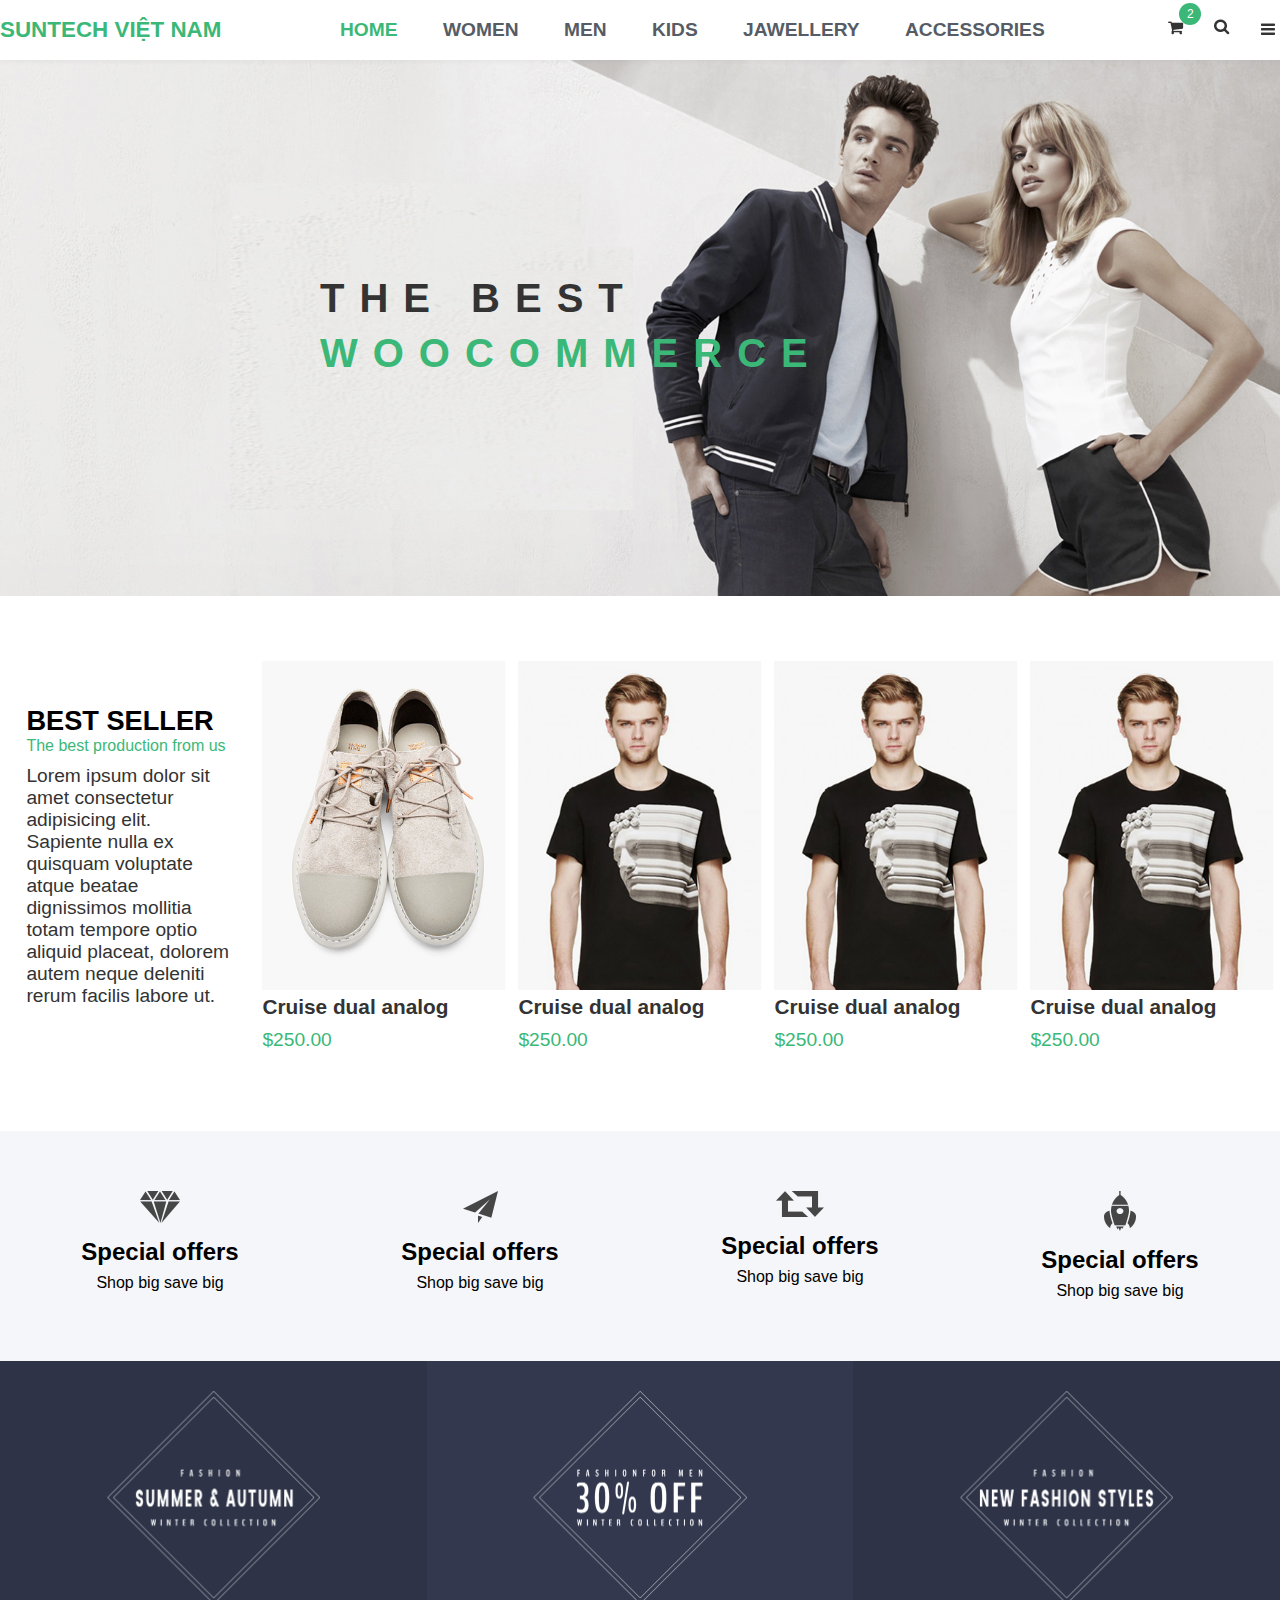
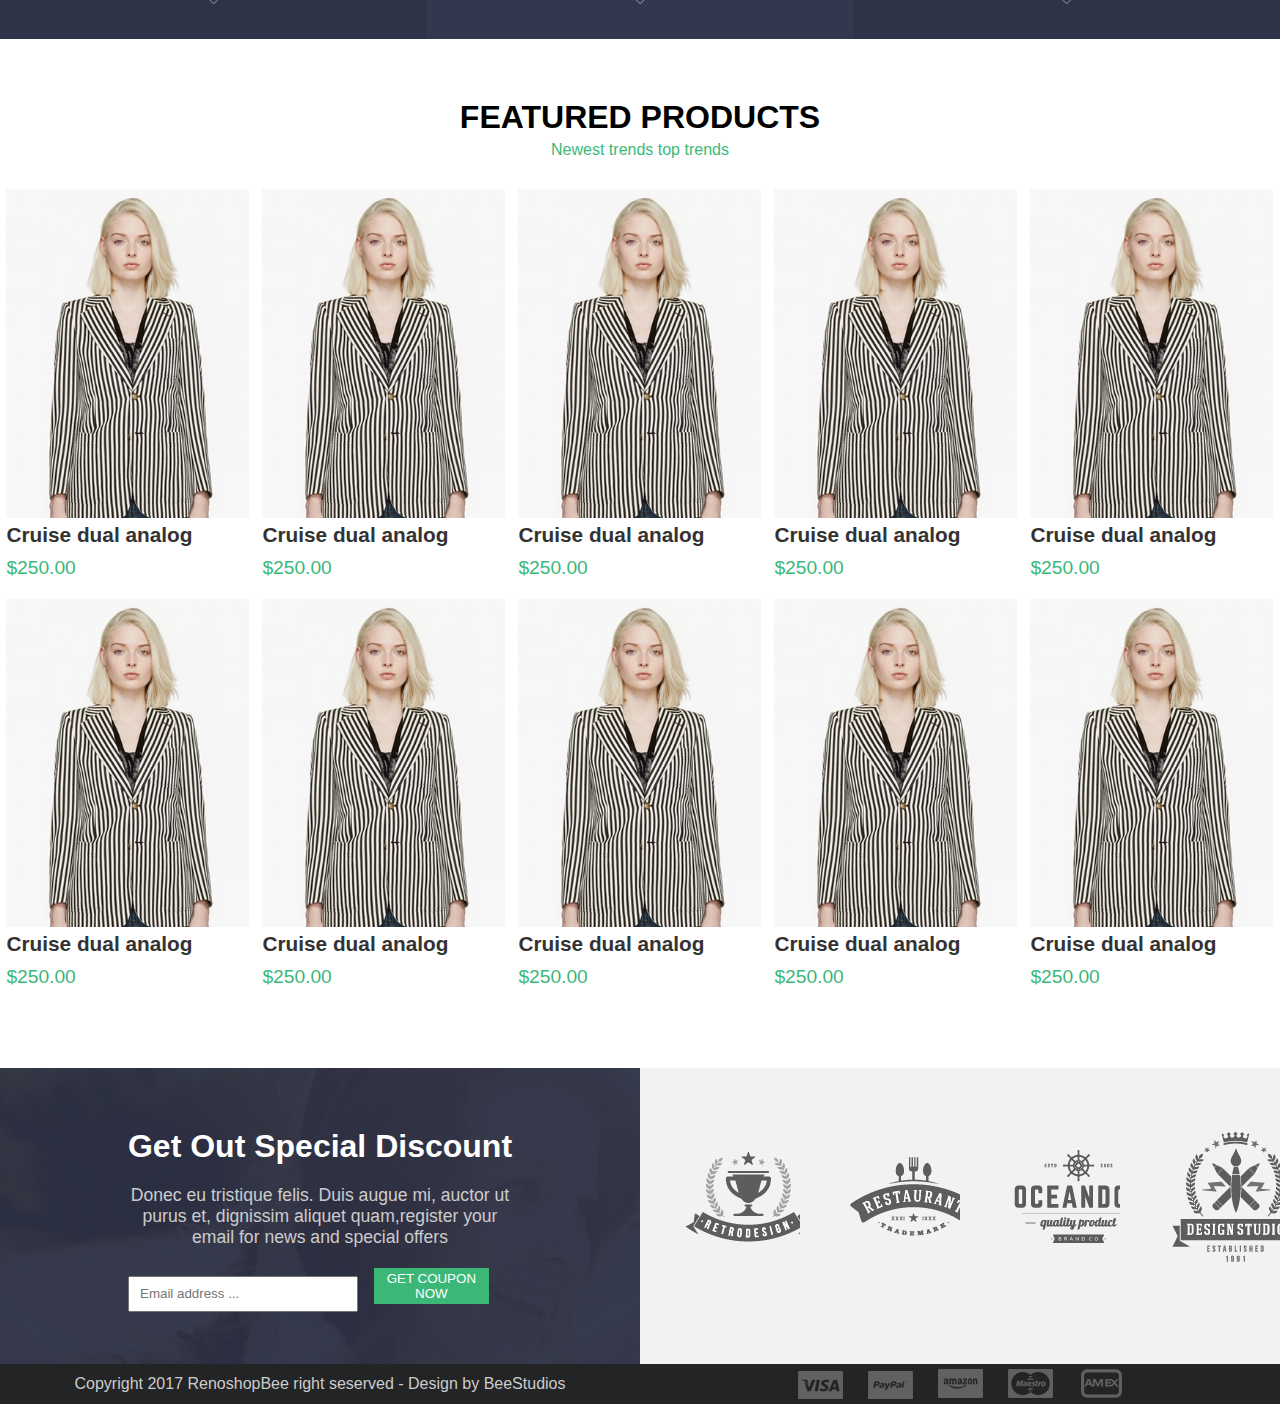
==== display_flex/index.html @ 5df72864 "fillter update 20/7" ====
<!DOCTYPE html>
<html lang="en">

<head>
    <meta charset="UTF-8">
    <meta http-equiv="X-UA-Compatible" content="IE=edge">
    <meta name="viewport" content="width=device-width, initial-scale=1.0">
    <link rel="stylesheet" href="./css/style.css">
    <title>Layout 02</title>
</head>

<body>
    <header>
        <div class="container header-wrap">
            <div class="logo"><a href="#">suntech việt nam</a></div>
            <nav>
                <ul>
                    <li><a href="#" class="active">Home</a></li>
                    <li><a href="#">Women</a></li>
                    <li><a href="#">Men</a></li>
                    <li><a href="#">Kids</a></li>
                    <li><a href="#">Jawellery</a></li>
                    <li><a href="#">Accessories</a></li>
                </ul>
            </nav>
            <div class="toolbar">
                <a href="#" class="cart-icon">
                    <img src="./img/cart_icon.png" alt="" />
                    <div class="cart-total-product">
                        2
                    </div>
                </a>
                <a href="#" class="search-icon">
                    <img src="./img/search_icon.png" alt="" />
                </a>
                <a href="#" class="more-icon">
                    <img src="./img/menu.png" alt="" />
                </a>
            </div>
        </div>
    </header>

    <banner>
        <div class="slider-item">
            <h3>
                the best
                <p>Woocommerce</p>
            </h3>
            <img src="./img/banner.jpg" alt="loading..." />
        </div>
    </banner>

    <product-list>
        <div class="container">
            <ul class="list-product">
                <li class="li-one">
                    <h3>Best seller</h3>
                    <small>The best production from us</small>
                    <p>Lorem ipsum dolor sit amet consectetur adipisicing elit. Sapiente nulla ex quisquam voluptate atque beatae dignissimos mollitia totam tempore optio aliquid placeat, dolorem autem neque deleniti rerum facilis labore ut.</p>

                </li>
                <li>
                    <img src="./img/p1.jpg" alt="loading..." />
                    <h2>Cruise dual analog</h2>
                    <p>$250.00</p>
                    <div class="user-action">
                        <a href="#"></a>
                        <a href="#"></a>
                        <a href="#"></a>
                    </div>
                </li>
                <li>
                    <img src="./img/p2.jpg" alt="loading..." />
                    <h2>Cruise dual analog</h2>
                    <p>$250.00</p>
                    <div class="user-action">
                        <a href="#">&nbsp;</a>
                        <a href="#">&nbsp;</a>
                        <a href="#">&nbsp;</a>
                    </div>
                </li>
                <li>
                    <img src="./img/p2.jpg" alt="loading..." />
                    <h2>Cruise dual analog</h2>
                    <p>$250.00</p>
                    <div class="user-action">
                        <a href="#">&nbsp;</a>
                        <a href="#">&nbsp;</a>
                        <a href="#">&nbsp;</a>
                    </div>
                </li>
                <li>
                    <img src="./img/p2.jpg" alt="loading..." />
                    <h2>Cruise dual analog</h2>
                    <p>$250.00</p>
                    <div class="user-action">
                        <a href="#">&nbsp;</a>
                        <a href="#">&nbsp;</a>
                        <a href="#">&nbsp;</a>
                    </div>
                </li>
            </ul>
        </div>
    </product-list>

    <shipping>
        <div class="container">
            <ul>
                <li>
                    <img src="./img/ic1.png" alt="" />
                    <div class="shipping-content">
                        <h4>Special offers</h4>
                        <small>Shop big save big</small>
                    </div>
                </li>
                <li>
                    <img src="./img/ic2.png" alt="" />
                    <div class="shipping-content">
                        <h4>Special offers</h4>
                        <small>Shop big save big</small>
                    </div>
                </li>
                <li>
                    <img src="./img/ic3.png" alt="" />
                    <div class="shipping-content">
                        <h4>Special offers</h4>
                        <small>Shop big save big</small>
                    </div>
                </li>
                <li>
                    <img src="./img/ic4.png" alt="" />
                    <div class="shipping-content">
                        <h4>Special offers</h4>
                        <small>Shop big save big</small>
                    </div>
                </li>
            </ul>
        </div>
    </shipping>

    <promotion>
        <ul>
            <li>
                <img src="./img/prom1.png" alt="" />
            </li>
            <li>
                <img src="./img/prom2.png" alt="" />
            </li>
            <li>
                <img src="./img/prom3.png" alt="" />
            </li>
        </ul>
    </promotion>

    <product-list>
        <div class="container">
            <h3>Featured Products</h3>
            <small>Newest trends top trends</small>
            <ul class="list-product">
                <li>
                    <img src="./img/p3.jpg" alt="loading..." />
                    <h2>Cruise dual analog</h2>
                    <p>$250.00</p>
                    <div class="user-action">
                        <a href="#"></a>
                        <a href="#"></a>
                        <a href="#"></a>
                    </div>
                </li>
                <li>
                    <img src="./img/p3.jpg" alt="loading..." />
                    <h2>Cruise dual analog</h2>
                    <p>$250.00</p>
                    <div class="user-action">
                        <a href="#"></a>
                        <a href="#"></a>
                        <a href="#"></a>
                    </div>
                </li>
                <li>
                    <img src="./img/p3.jpg" alt="loading..." />
                    <h2>Cruise dual analog</h2>
                    <p>$250.00</p>
                    <div class="user-action">
                        <a href="#">&nbsp;</a>
                        <a href="#">&nbsp;</a>
                        <a href="#">&nbsp;</a>
                    </div>
                </li>
                <li>
                    <img src="./img/p3.jpg" alt="loading..." />
                    <h2>Cruise dual analog</h2>
                    <p>$250.00</p>
                    <div class="user-action">
                        <a href="#">&nbsp;</a>
                        <a href="#">&nbsp;</a>
                        <a href="#">&nbsp;</a>
                    </div>
                </li>
                <li>
                    <img src="./img/p3.jpg" alt="loading..." />
                    <h2>Cruise dual analog</h2>
                    <p>$250.00</p>
                    <div class="user-action">
                        <a href="#">&nbsp;</a>
                        <a href="#">&nbsp;</a>
                        <a href="#">&nbsp;</a>
                    </div>
                </li>
                <li>
                    <img src="./img/p3.jpg" alt="loading..." />
                    <h2>Cruise dual analog</h2>
                    <p>$250.00</p>
                    <div class="user-action">
                        <a href="#"></a>
                        <a href="#"></a>
                        <a href="#"></a>
                    </div>
                </li>
                <li>
                    <img src="./img/p3.jpg" alt="loading..." />
                    <h2>Cruise dual analog</h2>
                    <p>$250.00</p>
                    <div class="user-action">
                        <a href="#"></a>
                        <a href="#"></a>
                        <a href="#"></a>
                    </div>
                </li>
                <li>
                    <img src="./img/p3.jpg" alt="loading..." />
                    <h2>Cruise dual analog</h2>
                    <p>$250.00</p>
                    <div class="user-action">
                        <a href="#">&nbsp;</a>
                        <a href="#">&nbsp;</a>
                        <a href="#">&nbsp;</a>
                    </div>
                </li>
                <li>
                    <img src="./img/p3.jpg" alt="loading..." />
                    <h2>Cruise dual analog</h2>
                    <p>$250.00</p>
                    <div class="user-action">
                        <a href="#">&nbsp;</a>
                        <a href="#">&nbsp;</a>
                        <a href="#">&nbsp;</a>
                    </div>
                </li>
                <li>
                    <img src="./img/p3.jpg" alt="loading..." />
                    <h2>Cruise dual analog</h2>
                    <p>$250.00</p>
                    <div class="user-action">
                        <a href="#">&nbsp;</a>
                        <a href="#">&nbsp;</a>
                        <a href="#">&nbsp;</a>
                    </div>
                </li>
            </ul>
        </div>
    </product-list>

    <contact>
        <div class="contact-item left">
            <h2>get out Special discount</h2>
            <p>Donec eu tristique felis. Duis augue mi, auctor ut purus et, dignissim aliquet quam,register your email for news and special offers</p>
            <form action="">
                <input type="text" placeholder="Email address ..." />
                <button>get coupon now</button>
            </form>
        </div>
        <div class="contact-item right">
            <a href=""></a>
            <a href=""></a>
            <a href=""></a>
            <a href=""></a>
        </div>
    </contact>

    <footer>
        <div class="footer-left">
            Copyright 2017 RenoshopBee right seserved - Design by BeeStudios
        </div>
        <div class="footer-right">
            <a href=""></a>
            <a href=""></a>
            <a href=""></a>
            <a href=""></a>
            <a href=""></a>
        </div>
    </footer>
</body>

</html>
---- display_flex/css/style.css ----
* {
    margin: 0;
    padding: 0;
    box-sizing: border-box;
}

body {
    font-family: 'Tahoma', sans-serif;
    font-size: 1.2rem;
}

a {
    text-decoration: none;
}

ul {
    list-style-type: none;
}

.container {
    max-width: 1280px;
    margin: 0 auto;
}


/* header */

header {
    min-height: 60px;
}

.header-wrap {
    display: flex;
    min-height: 60px;
    align-items: center;
}

.logo {
    width: 25%;
}

.logo a {
    text-transform: uppercase;
    color: #3bb877;
    font-weight: 550;
    font-size: 1.4rem;
}


/* nav */

nav {
    width: 60%;
}

nav ul li {
    display: inline-block;
}

nav ul li a {
    text-transform: uppercase;
    padding: 0 20px;
    color: #565c65;
    font-weight: 550;
    transition: .5s;
}

nav ul li a.active,
nav ul li a:hover {
    color: #3bb877;
}

.toolbar {
    width: 15%;
    text-align: right;
}

.toolbar a {
    display: inline-block;
    margin: 0 5px;
    position: relative;
    width: 30px;
    height: 25px;
}

.toolbar a .cart-total-product {
    position: absolute;
    top: -15px;
    right: -17px;
    display: block;
    width: 22px;
    height: 22px;
    background-color: #3bb877;
    color: #fff;
    text-align: center;
    line-height: 22px;
    font-size: 12px;
    border-radius: 50%;
}


/* banner */

banner {
    width: 100%;
    height: auto;
    display: block;
}

banner .slider-item {
    width: 100%;
    position: relative;
    top: 0px;
    left: 0px;
}

banner .slider-item img {
    max-width: 100%;
}

banner .slider-item h3 {
    color: #333;
    text-transform: uppercase;
    position: absolute;
    font-size: 2.5rem;
    letter-spacing: 15px;
    left: 25%;
    top: 40%;
}

banner .slider-item h3 p {
    color: #3bb877;
    margin-top: 10px;
}


/* product-list */

product-list {
    width: 100%;
    display: block;
    margin: 60px 0;
}

product-list ul {
    display: flex;
    justify-content: space-around;
    flex-wrap: wrap;
}

product-list h3 {
    text-align: center;
    font-size: 2rem;
    text-transform: uppercase;
}

product-list small {
    text-align: center;
    display: block;
    font-size: 1rem;
    margin-top: 5px;
    margin-bottom: 30px;
    color: #3bb877;
}

product-list ul li {
    width: 19%;
    position: relative;
    margin-bottom: 20px;
}

product-list ul li:hover .user-action {
    display: block;
}

product-list ul li img {
    max-width: 100%;
}

product-list ul li h2 {
    font-size: 1.3rem;
    font-weight: 550;
    color: #333;
    margin-bottom: 10px;
}

product-list ul li p {
    color: #3bb877;
    font-weight: normal;
    font-size: 1.2rem;
}

product-list ul li.li-one {
    display: flex;
    flex-direction: column;
    justify-content: center;
    padding: 0 20px;
}

product-list ul li.li-one h3 {
    text-transform: uppercase;
    font-size: 1.7rem;
    text-align: left;
}

product-list ul li.li-one small {
    color: #3bb877;
    font-size: 1rem;
    margin: 0px;
    display: block;
    text-align: left;
}

product-list ul li.li-one p {
    color: #333;
    margin-top: 10px;
}

product-list .user-action {
    position: absolute;
    top: 5px;
    right: 10px;
    display: none;
}

product-list .user-action a {
    background: url("../img/buy.png") no-repeat;
    width: 25px;
    height: 25px;
    margin-bottom: 5px;
    display: block;
    background-color: #3bb877;
}

product-list .user-action a:nth-of-type(1) {
    background-position: 2px 6px;
}

product-list .user-action a:nth-of-type(2) {
    background-position: 2px -45px;
}

product-list .user-action a:nth-of-type(3) {
    background-position: 2px -96px;
}


/* shipping */

shipping {
    background-color: #f5f6f9;
    display: block;
    width: 100%;
    padding: 60px 0;
}

shipping ul {
    display: flex;
}

shipping ul li {
    width: 25%;
    text-align: center;
}

shipping ul li h4 {
    font-size: 1.5rem;
    margin: 10px 0 5px 0;
}


/* promotion */

promotion {
    width: 100%;
    display: block;
}

promotion ul {
    display: flex;
}

promotion ul li {
    background-color: #2e3347;
    width: calc(100% / 3);
    text-align: center;
    padding: 30px 0;
}

promotion ul li:nth-of-type(2) {
    background-color: #33384e;
}

promotion ul li img {
    width: 50%;
    max-width: 100%;
}


/*contact */

contact {
    width: 100%;
    display: flex;
}

.contact-item {
    width: 50%;
    padding: 60px 0;
}

.contact-item.left {
    background: url("../img/bgform.jpg");
}

.left {
    display: flex;
    flex-direction: column;
    align-items: center;
    justify-content: center;
}

.left h2 {
    font-size: 2rem;
    text-transform: capitalize;
    margin-bottom: 20px;
    color: #fff;
}

.left p {
    width: 60%;
    word-wrap: break-word;
    text-align: center;
    color: #ccc;
    font-size: 1.1rem;
    margin-bottom: 20px;
}

.left form {
    width: 60%;
    height: 36px;
}

.left form input {
    height: 100%;
    text-indent: 10px;
    width: 60%;
    padding: 0;
    margin: 0;
    margin-right: 10px;
}

.left form button {
    background-color: #3bb877;
    height: 100%;
    border: none;
    width: 30%;
    text-transform: uppercase;
    color: #fff;
}

.contact-item.right {
    background-color: #f1f2f3;
}

.right {
    display: flex;
}

.right a {
    display: block;
    width: 25%;
    height: 137px;
    background: url("../img/brand.png") no-repeat;
}

.right a:nth-of-type(1) {
    background-position: 45px 3px;
}

.right a:nth-of-type(2) {
    background-position: -182px 3px;
}

.right a:nth-of-type(3) {
    background-position: -410px 3px;
}

.right a:nth-of-type(4) {
    background-position: -645px 3px;
}


/* footer */

footer {
    width: 100%;
    height: 40px;
    display: flex;
    background-color: #232425;
}

.footer-left {
    font-size: 1rem;
    text-align: center;
    height: 40px;
    line-height: 40px;
    width: 50%;
    color: #ccc;
}

.footer-right {
    width: 50%;
    align-items: center;
    text-align: center;
    display: flex;
    justify-content: center;
}

.footer-right a {
    display: block;
    height: 30px;
    width: 50px;
    margin: 0 10px;
    background: url(../img/payment.png) no-repeat;
}

.footer-right a:nth-of-type(1) {
    background-position: 3px 2px;
}

.footer-right a:nth-of-type(2) {
    background-position: -57px 2px;
}

.footer-right a:nth-of-type(3) {
    background-position: -116px 0px;
}

.footer-right a:nth-of-type(4) {
    background-position: -176px 0px;
}

.footer-right a:nth-of-type(5) {
    background-position: -234px 0px;
}
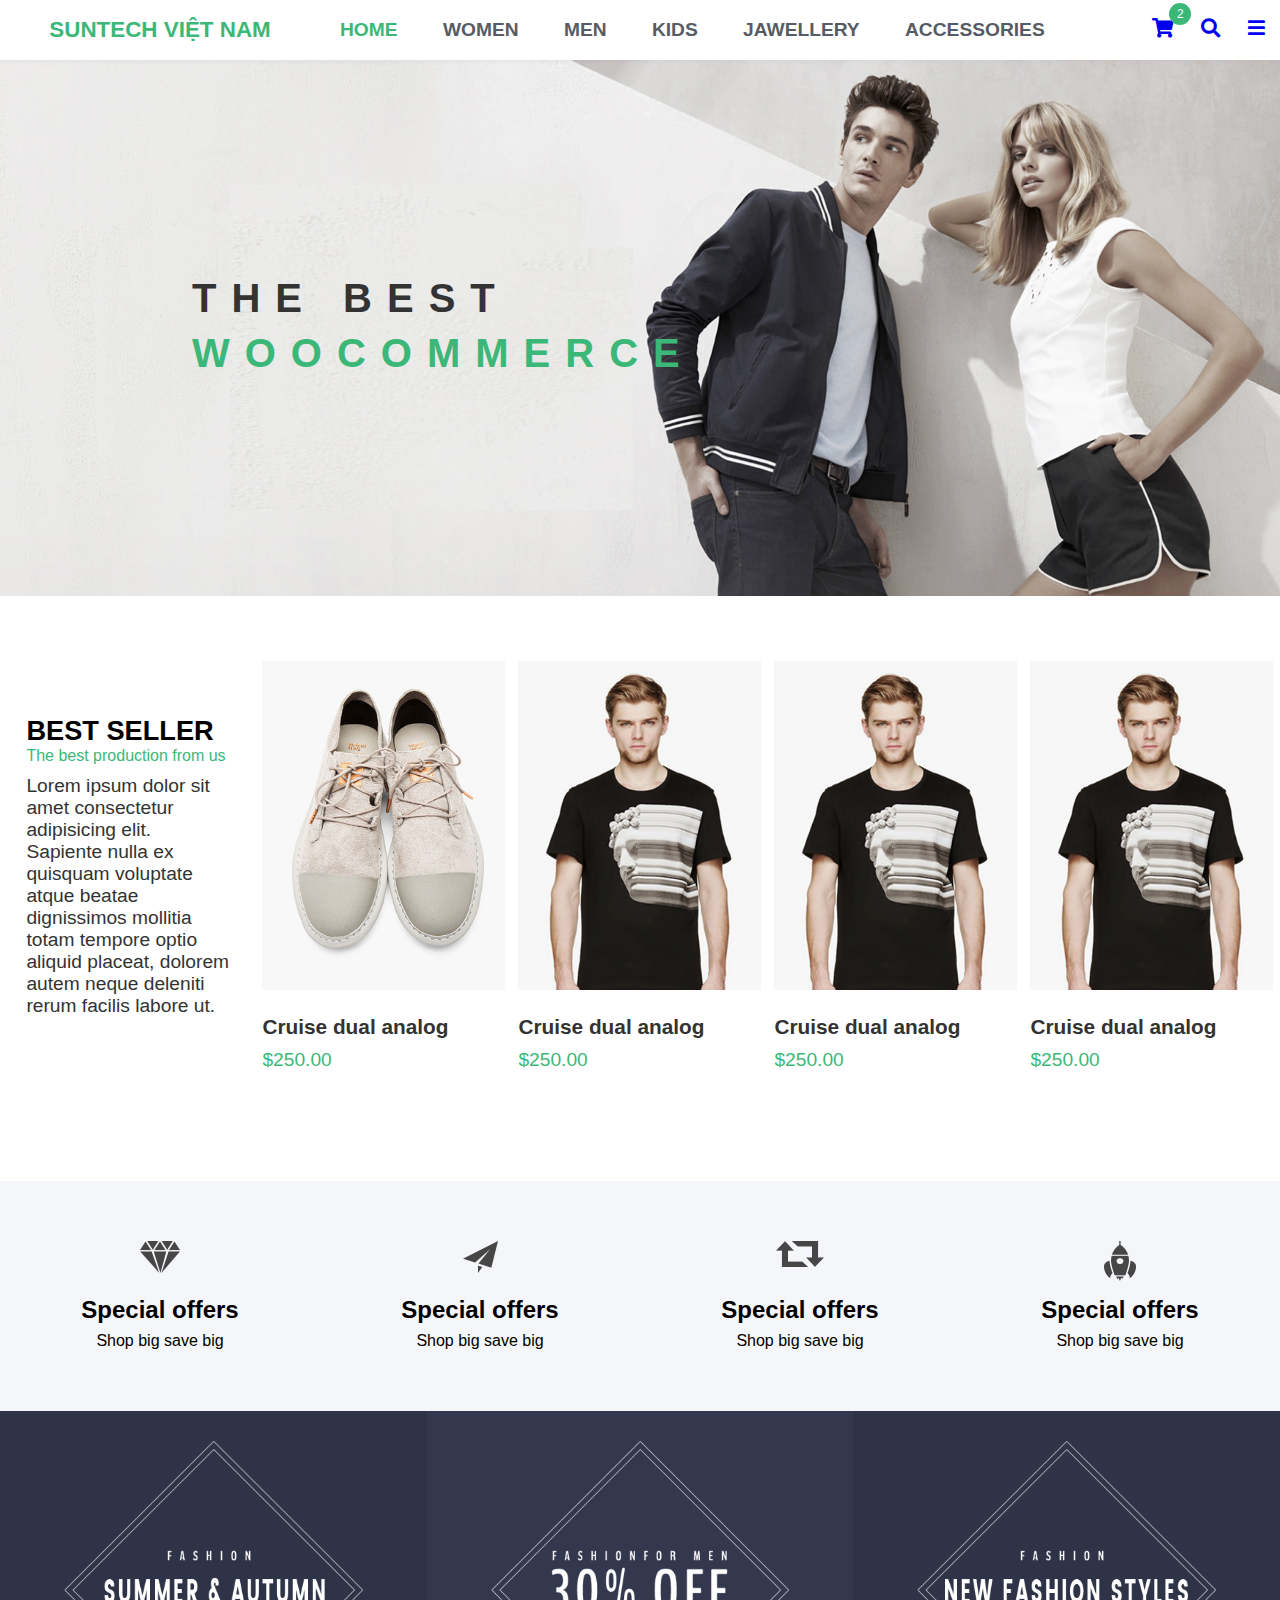
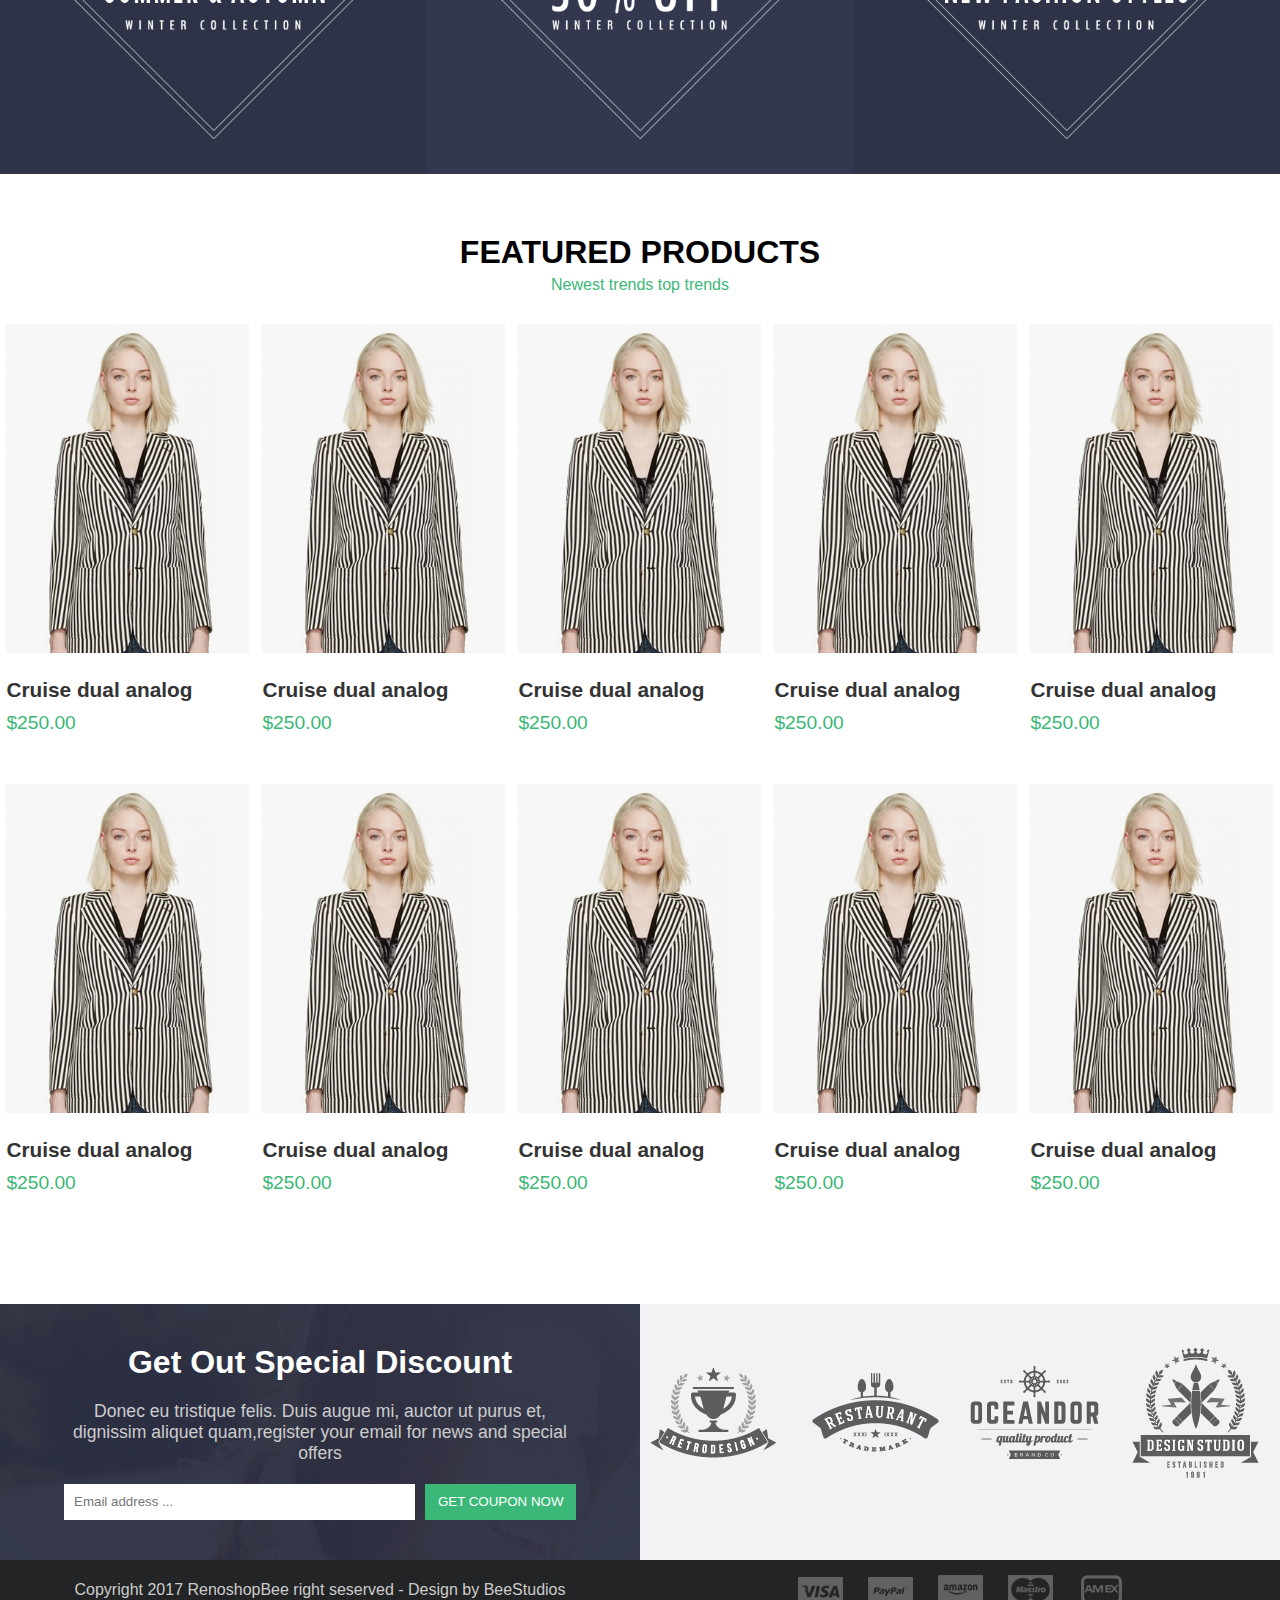
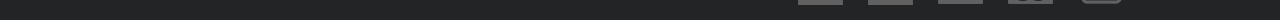
==== commit 4e9cc626: "fillter update 28/7" ====
--- a/display_flex/index.html
+++ b/display_flex/index.html
@@ -6,6 +6,8 @@
     <meta http-equiv="X-UA-Compatible" content="IE=edge">
     <meta name="viewport" content="width=device-width, initial-scale=1.0">
     <link rel="stylesheet" href="./css/style.css">
+    <link rel="stylesheet" href="./css/responsive.css">
+    <link rel="stylesheet" href="https://cdnjs.cloudflare.com/ajax/libs/font-awesome/5.15.4/css/all.min.css">
     <title>Layout 02</title>
 </head>
 
@@ -25,16 +27,16 @@
             </nav>
             <div class="toolbar">
                 <a href="#" class="cart-icon">
-                    <img src="./img/cart_icon.png" alt="" />
+                    <i class="fas fa-shopping-cart"></i>
                     <div class="cart-total-product">
                         2
                     </div>
                 </a>
                 <a href="#" class="search-icon">
-                    <img src="./img/search_icon.png" alt="" />
+                    <i class="fas fa-search"></i>
                 </a>
                 <a href="#" class="more-icon">
-                    <img src="./img/menu.png" alt="" />
+                    <i class="fas fa-bars"></i>
                 </a>
             </div>
         </div>
--- a/display_flex/css/style.css
+++ b/display_flex/css/style.css
@@ -107,28 +107,28 @@
     display: block;
 }
 
-banner .slider-item {
+.slider-item {
     width: 100%;
     position: relative;
     top: 0px;
     left: 0px;
 }
 
-banner .slider-item img {
+.slider-item img {
     max-width: 100%;
 }
 
-banner .slider-item h3 {
+.slider-item h3 {
     color: #333;
     text-transform: uppercase;
     position: absolute;
     font-size: 2.5rem;
     letter-spacing: 15px;
-    left: 25%;
+    left: 15%;
     top: 40%;
 }
 
-banner .slider-item h3 p {
+.slider-item h3 p {
     color: #3bb877;
     margin-top: 10px;
 }
@@ -166,15 +166,16 @@
 product-list ul li {
     width: 19%;
     position: relative;
+    margin-bottom: 50px;
+}
+
+product-list ul li:hover .user-action {
+    display: block;
+}
+
+product-list ul li img {
+    width: 100%;
     margin-bottom: 20px;
-}
-
-product-list ul li:hover .user-action {
-    display: block;
-}
-
-product-list ul li img {
-    max-width: 100%;
 }
 
 product-list ul li h2 {
@@ -256,6 +257,7 @@
 
 shipping ul {
     display: flex;
+    flex-wrap: wrap;
 }
 
 shipping ul li {
@@ -263,6 +265,14 @@
     text-align: center;
 }
 
+shipping ul li:not(:nth-of-type(4)) .shipping-content {
+    margin-top: 18px;
+}
+
+shipping ul li:nth-of-type(3) .shipping-content {
+    margin-top: 24px;
+}
+
 shipping ul li h4 {
     font-size: 1.5rem;
     margin: 10px 0 5px 0;
@@ -278,6 +288,7 @@
 
 promotion ul {
     display: flex;
+    flex-wrap: wrap;
 }
 
 promotion ul li {
@@ -302,6 +313,7 @@
 contact {
     width: 100%;
     display: flex;
+    flex-wrap: wrap;
 }
 
 .contact-item {
@@ -337,16 +349,17 @@
 }
 
 .left form {
-    width: 60%;
+    width: 80%;
     height: 36px;
+    display: flex;
+    justify-content: space-between;
 }
 
 .left form input {
     height: 100%;
     text-indent: 10px;
-    width: 60%;
-    padding: 0;
-    margin: 0;
+    width: 70%;
+    border: none;
     margin-right: 10px;
 }
 
@@ -365,29 +378,32 @@
 
 .right {
     display: flex;
+    flex-wrap: wrap;
+    justify-content: space-between;
 }
 
 .right a {
     display: block;
-    width: 25%;
+    width: calc(25% - 100px);
+    margin: 0 50px;
     height: 137px;
     background: url("../img/brand.png") no-repeat;
 }
 
 .right a:nth-of-type(1) {
-    background-position: 45px 3px;
+    background-position: 2px 3px;
 }
 
 .right a:nth-of-type(2) {
-    background-position: -182px 3px;
+    background-position: -229px 3px;
 }
 
 .right a:nth-of-type(3) {
-    background-position: -410px 3px;
+    background-position: -463px 3px;
 }
 
 .right a:nth-of-type(4) {
-    background-position: -645px 3px;
+    background-position: -695px 3px;
 }
 
 
@@ -395,8 +411,9 @@
 
 footer {
     width: 100%;
-    height: 40px;
-    display: flex;
+    display: flex;
+    padding: 10px 0;
+    flex-wrap: wrap;
     background-color: #232425;
 }
 
@@ -443,4 +460,303 @@
 
 .footer-right a:nth-of-type(5) {
     background-position: -234px 0px;
+}
+
+
+/* responsive */
+
+@media only screen and (max-width:1399.97px) {
+    /* header */
+    .logo {
+        text-align: center;
+    }
+    .toolbar {
+        padding-right: 10px;
+    }
+    /* promotion */
+    promotion ul li img {
+        width: 70%;
+    }
+    /* contact */
+    .contact-item {
+        padding: 40px 0;
+    }
+    .left p,
+    .left form {
+        width: 80%;
+    }
+    .left form input {
+        width: 70%;
+    }
+    .right a {
+        width: 25%;
+        margin: 0;
+    }
+    .right a:nth-of-type(1) {
+        background-position: 10px 3px;
+    }
+    .right a:nth-of-type(2) {
+        background-position: -220px 3px;
+    }
+    .right a:nth-of-type(3) {
+        background-position: -454px 3px;
+    }
+    .right a:nth-of-type(4) {
+        background-position: -685px 3px;
+    }
+}
+
+@media only screen and (max-width:1199.97px) {
+    /* header */
+    nav ul {
+        display: flex;
+        justify-content: space-between;
+    }
+    nav ul li a {
+        padding: 0 10px;
+    }
+    /* slider */
+    .slider-item h3 {
+        font-size: 1.7rem;
+    }
+    /* product-list */
+    product-list ul {
+        justify-content: unset;
+    }
+    product-list ul li.li-one {
+        padding: 5px;
+    }
+    product-list ul li {
+        width: calc(33% - 20px);
+        margin: 0 10px 50px 10px;
+    }
+    /* contact */
+    .contact-item {
+        width: 100%;
+        padding: 30px 50px;
+    }
+    .right a {
+        width: calc(25% - 60px);
+        margin: 0 30px;
+    }
+    .right a:nth-of-type(1) {
+        background-position: 15px 3px;
+    }
+    .right a:nth-of-type(2) {
+        background-position: -220px 3px;
+    }
+    .right a:nth-of-type(3) {
+        background-position: -454px 3px;
+    }
+    .right a:nth-of-type(4) {
+        background-position: -685px 3px;
+    }
+}
+
+@media only screen and (max-width:991.97px) {
+    /* header */
+    .header-wrap {
+        justify-content: space-between;
+    }
+    .logo {
+        padding-left: 20px;
+    }
+    nav {
+        display: none;
+    }
+    .toolbar {
+        width: 16%;
+        display: flex;
+    }
+    /* slider */
+    .slider-item h3 {
+        left: 10%;
+        font-size: 2rem;
+        letter-spacing: 5px;
+    }
+    /* product-list */
+    product-list {
+        margin: 30px 0;
+    }
+    product-list ul {
+        justify-content: unset;
+    }
+    product-list ul li {
+        width: calc(50% - 20px);
+        margin: 0 10px 50px 10px;
+        text-align: center;
+    }
+    product-list ul li.li-one {
+        width: 100%;
+        text-align: center;
+        margin-bottom: 30px;
+        display: block;
+    }
+    product-list ul li.li-one h3 {
+        text-align: center;
+        font-size: 2rem;
+    }
+    product-list ul li.li-one small {
+        text-align: center;
+        font-size: 1.2rem;
+    }
+    /* shipping */
+    shipping {
+        padding: 30px 0;
+    }
+    /* promotion ul li img */
+    promotion ul li img {
+        width: 70%;
+    }
+    /* contact */
+    .contact-item {
+        width: 100%;
+        padding: 30px 50px;
+    }
+    .left h2 {
+        margin-bottom: 10px;
+    }
+    .left p {
+        width: 80%;
+    }
+    .left form {
+        width: 80%;
+    }
+    .left form input {
+        margin-right: 0;
+        margin-right: 10px;
+    }
+    .left form button {
+        width: 40%;
+    }
+    .right a {
+        width: 25%;
+        margin: 0;
+    }
+}
+
+@media only screen and (max-width:767.97px) {
+    /* header */
+    .logo {
+        width: 35%;
+    }
+    .toolbar {
+        width: 20%;
+    }
+    /* slider */
+    .slider-item h3 {
+        font-size: 1.5rem;
+    }
+    /* shipping */
+    shipping {
+        padding: 0 0 30px;
+    }
+    shipping ul li {
+        width: 50%;
+        margin-top: 30px;
+    }
+    /* promotion */
+    promotion ul li img {
+        width: 90%;
+    }
+    promotion ul li {
+        padding: 10px 0;
+    }
+    /* contact */
+    .left p {
+        width: 100%;
+    }
+    .left form {
+        width: 100%;
+    }
+    .right {
+        padding: 30px 0;
+    }
+    .right a:nth-of-type(1) {
+        background-position: 5px 3px;
+    }
+    .right a:nth-of-type(2) {
+        background-position: -235px 3px;
+    }
+    .right a:nth-of-type(3) {
+        background-position: -460px 3px;
+    }
+    .right a:nth-of-type(4) {
+        background-position: -685px 3px;
+    }
+    /* footer */
+    .footer-left {
+        width: 100%;
+        order: 1;
+    }
+    .footer-right {
+        width: 100%;
+        order: 0;
+    }
+}
+
+@media only screen and (max-width:567.97px) {
+    /* header */
+    .logo {
+        width: 60%;
+    }
+    .logo a {
+        font-size: 1.2rem;
+    }
+    .toolbar {
+        width: 35%;
+    }
+    /* slider */
+    .slider-item h3 {
+        font-size: 1.2rem;
+        letter-spacing: unset;
+    }
+    .slider-item h3 p {
+        margin-top: 5px;
+    }
+    /* product-list */
+    product-list ul li.li-one h3 {
+        font-size: 1.5rem;
+    }
+    product-list ul li.li-one p {
+        font-size: 1rem;
+        margin-top: 5px;
+    }
+    /* promotion */
+    promotion ul li {
+        width: 100%;
+    }
+    promotion ul li img {
+        max-width: 200px;
+        max-height: 200px;
+    }
+    /* contact */
+    .contact-item {
+        padding: 20px;
+    }
+    .left h2 {
+        font-size: 1.6rem;
+    }
+    .right a {
+        min-width: 140px;
+    }
+    .right a:nth-of-type(1) {
+        background-position: 5px 3px;
+    }
+    .right a:nth-of-type(2) {
+        background-position: -225px 3px;
+    }
+    .right a:nth-of-type(3) {
+        background-position: -460px 3px;
+    }
+    .right a:nth-of-type(4) {
+        background-position: -690px 3px;
+    }
+    /* footer */
+    .footer-right {
+        justify-content: space-between;
+    }
+    .footer-right a {
+        margin: 0;
+    }
 }